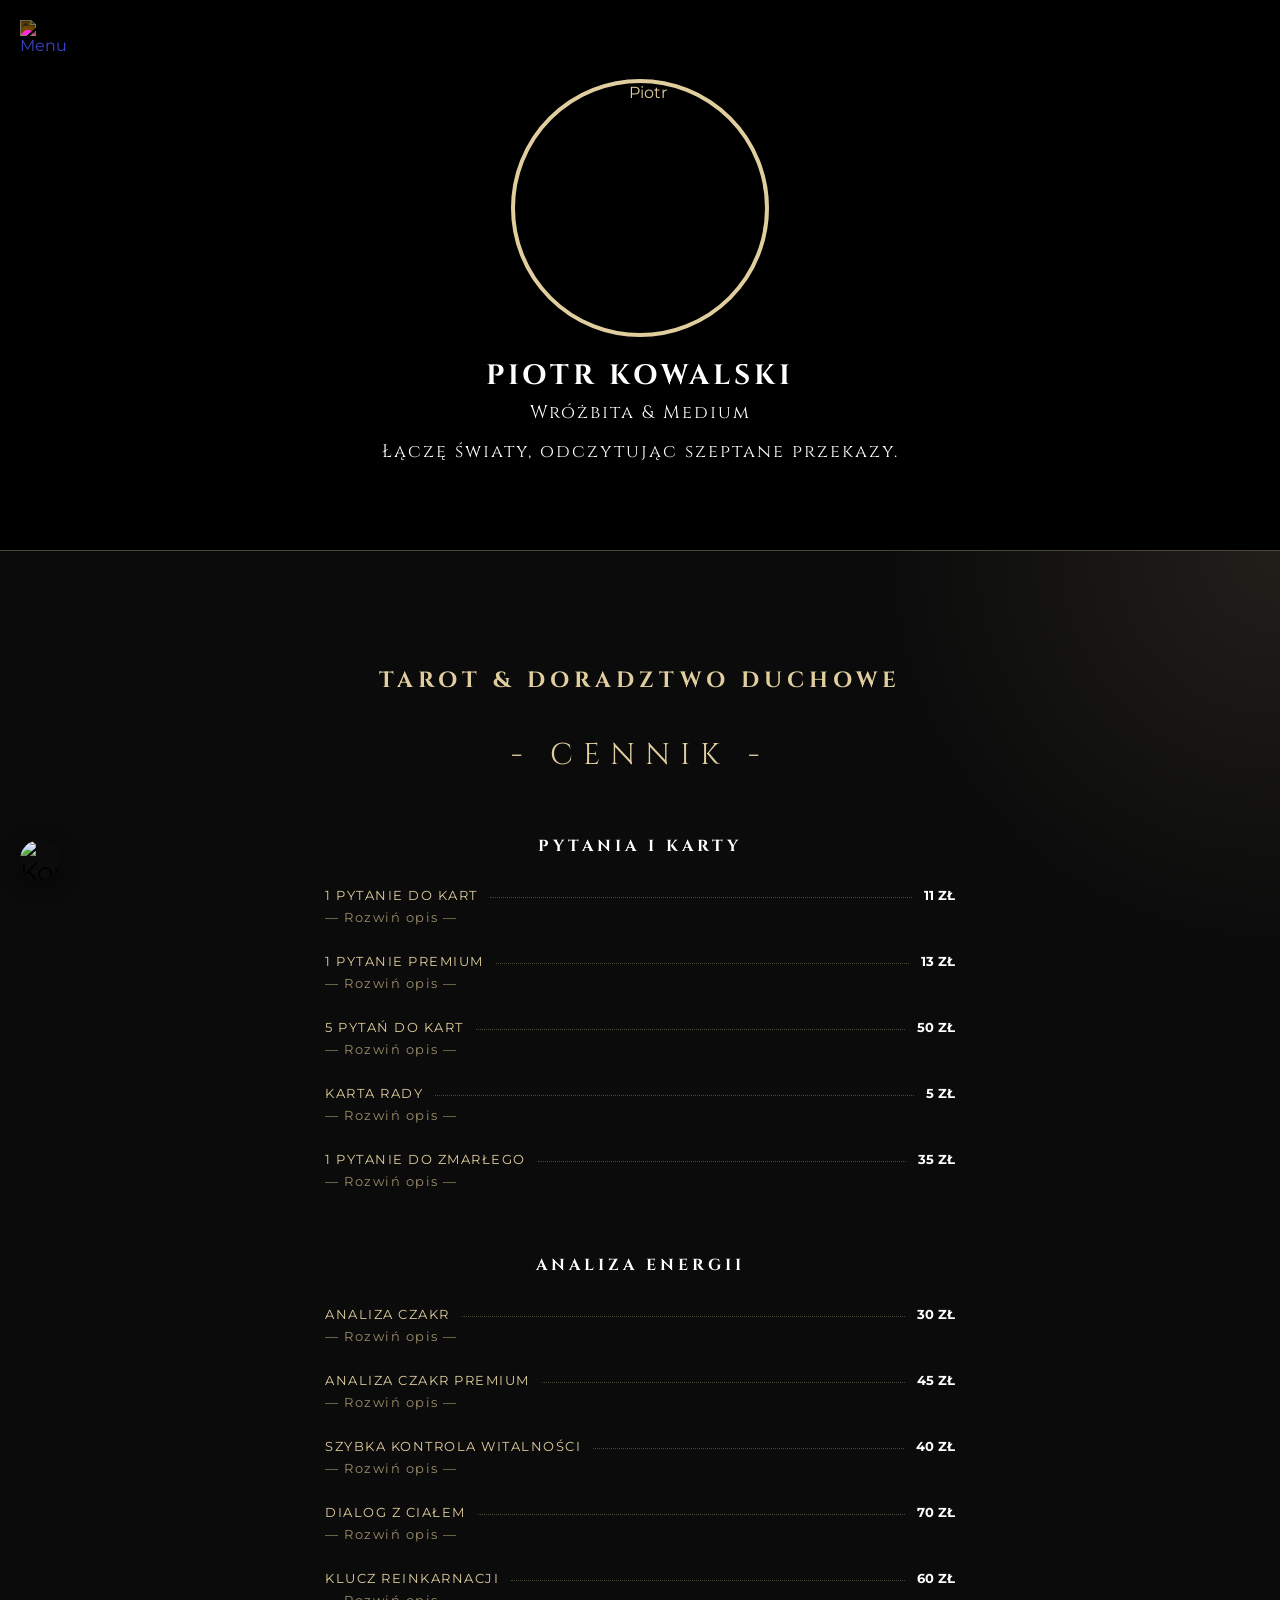
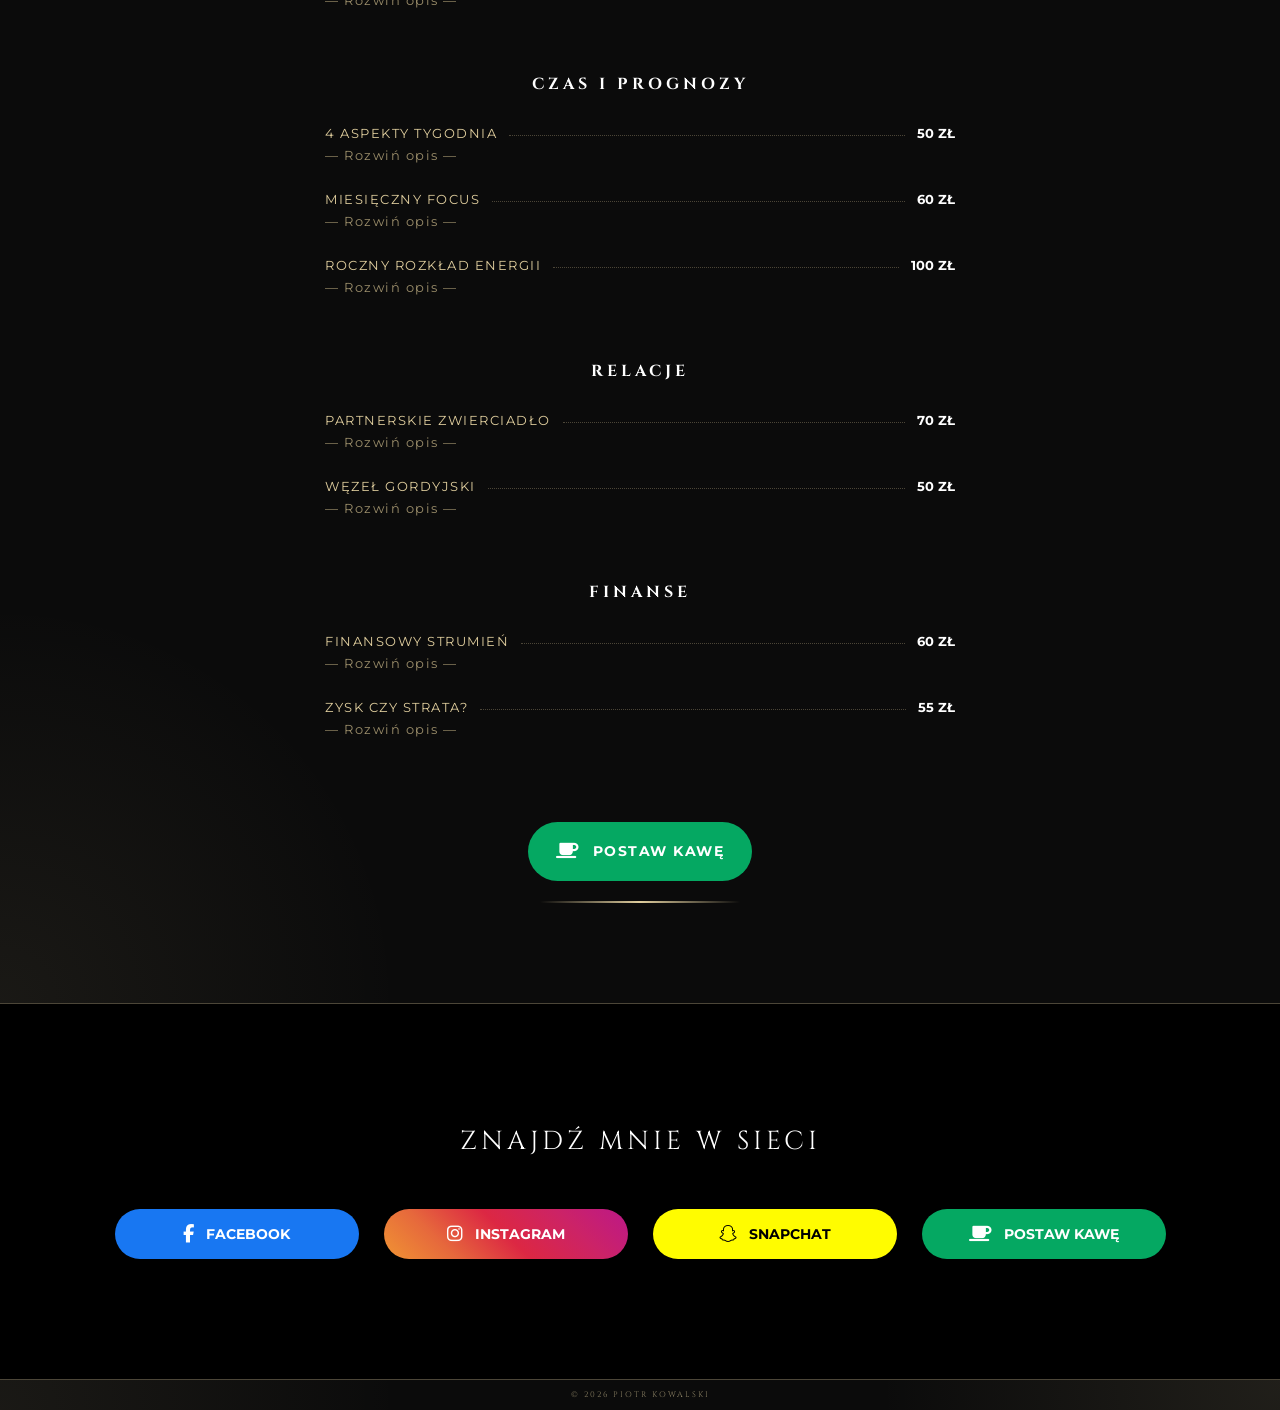
==== index.html @ 7e57498d "Update index.html" ====
<!DOCTYPE html>
<html lang="pl">
<head>
    <meta charset="UTF-8">
    <meta name="viewport" content="width=device-width, initial-scale=1.0">
    <meta name="format-detection" content="telephone=no">
    <meta name="description" content="Poznaj odpowiedzi na pytania o miłość, finanse i przyszłość. Profesjonalne sesje tarota i wsparcie duchowe u Piotra. Sprawdź cennik i umów się na sesję.">
    <title>Tarot i Doradztwo Duchowe - Petter-tarot | Profesjonalne Wróżby</title>
    <link rel="icon" type="image/jpeg" href="https://raw.githubusercontent.com/hruston/Piotrwrozy/refs/heads/main/Strona%20Piotr/favico2.jpg">

    <link href="https://fonts.googleapis.com/css2?family=Cinzel:wght@400;700&family=Montserrat:wght@300;400&display=swap" rel="stylesheet">
    <link rel="stylesheet" href="https://cdnjs.cloudflare.com/ajax/libs/font-awesome/6.4.2/css/all.min.css">
    <link rel="stylesheet" href="style.css">
    <script src="java.js" defer></script>
</head>
<body>
    <div class="page-content">
    <div class="menu-icon" onclick="toggleMenu()">
        <img src="https://images.icon-icons.com/3871/PNG/512/menu_icon_244496.png" alt="Menu">
    </div>

    <nav id="side-menu">
        <div class="close-btn" onclick="toggleMenu()">&times;</div>
        <ul class="nav-links">
            <li><a href="index.html" onclick="toggleMenu()">Start</a></li>
            <li><a href="omnie.html#omnie" onclick="toggleMenu()">O mnie</a></li>
            <li><a href="index.html#cennik" onclick="toggleMenu()">Cennik</a></li>
            <li><a href="rytualy.html#rytualy" onclick="toggleMenu()">Rytuały</a></li>
            <li><a href="ksiega.html#ksiega" onclick="toggleMenu()">Księga wpisów</a></li>
            <li><a href="index.html#kontakt" onclick="toggleMenu()">Kontakt</a></li>
            <li><a href="gra.html#gra" target="_blank">Rozrywka</a></li>
            <li><a href="https://bornself.pl/" target="_blank">Kalkulator Numerologiczny</a></li>
            <li><a href="https://ehoroskop.pl/ascendant" target="_blank">Kalkulator Ascendentu</a></li>
            <li><a href="testkalkulator.html" target="_blank">Test Kalkulatora</a></li>
            <li class="bk-wrapper">
                <a href="https://buycoffee.to/petter_tarot" target="_blank" class="nav-bk">
                    <i class="fas fa-coffee"></i> POSTAW KAWĘ
                </a>
            </li>
        </ul>
    </nav>

    <div class="menu-overlay" id="menu-overlay" onclick="toggleMenu()"></div>

    <div class="bg-fixed-layer"></div>

    <header class="presentation">
        <img src="https://raw.githubusercontent.com/hruston/WatchSmart/refs/heads/main/b5aef392-b7e7-4b25-82af-9132484e733b.jpg" alt="Piotr" class="profile-img">
        <div class="profile-name">Piotr Kowalski</div>
        <div class="profile-bio">Wróżbita & Medium</div>
        <div class="profile-bio">Łączę światy, odczytując szeptane przekazy.</div>
    </header>

    <div class="cennik-wrapper" id="cennik">
        <div class="stars-overlay"></div>
        <div class="cennik-container">
            <h1 class="reveal">TAROT & DORADZTWO DUCHOWE</h1>
            <div class="main-title reveal">- CENNIK -</div>

            <h2 class="reveal">PYTANIA I KARTY</h2>
            
                <div class="item reveal">
                    <div class="item-top">
                        <span class="item-name">1 PYTANIE DO KART</span>
                        <span class="dots"></span>
                        <span class="price">11 ZŁ</span>
                    </div>
                    <div class="opis-toggle" onclick="toggleOpis(this)">— Rozwiń opis —</div>
                    <div class="opis-content">Jedno konkretne pytanie do kart tarota. precyzyjnie i jasno, by odkryć sedno sytuacji i otrzymać wskazówkę, której naprawdę potrzebujesz.</div>
                </div>

                <div class="item reveal">
                    <div class="item-top">
                        <span class="item-name">1 PYTANIE PREMIUM</span>
                        <span class="dots"></span>
                        <span class="price">13 ZŁ</span>
                    </div>
                    <div class="opis-toggle" onclick="toggleOpis(this)">— Rozwiń opis —</div>
                    <div class="opis-content">Zadaj jedno konkretne pytanie do kart tarota i otrzymaj nieco więcej szczegółów niż w standardowej wersji. Ta opcja pozwala lepiej poczuć, czy wróżba naprawdę rezonuje z Tobą i Twoją sytuacją.</div>
                </div>
            
                <div class="item reveal">
                    <div class="item-top">
                        <span class="item-name">5 PYTAŃ DO KART</span>
                        <span class="dots"></span>
                        <span class="price">50 ZŁ</span>
                    </div>
                    <div class="opis-toggle" onclick="toggleOpis(this)">— Rozwiń opis —</div>
                    <div class="opis-content">Zadaj 5 pytań do kart i oszczędź 5 zł</div>
                </div>
            
                <div class="item reveal">
                    <div class="item-top">
                        <span class="item-name">KARTA RADY</span>
                        <span class="dots"></span>
                        <span class="price">5 ZŁ</span>
                    </div>
                    <div class="opis-toggle" onclick="toggleOpis(this)">— Rozwiń opis —</div>
                    <div class="opis-content">Jedna wskazówka od tarota, która pokazuje najlepszy kierunek działania.</div>
                </div>
                
                <div class="item reveal">
                    <div class="item-top">
                        <span class="item-name">1 PYTANIE DO ZMARŁEGO</span>
                        <span class="dots"></span>
                        <span class="price">35 ZŁ</span>
                    </div>
                    <div class="opis-toggle" onclick="toggleOpis(this)">— Rozwiń opis —</div>
                    <div class="opis-content">Ostatnia szansa, by porozmawiać z duszą bliskiej osoby i zadać jej pytania. Opcja dostępna tylko raz dla tej samej zmarłej osoby.</div>
                </div>

            <h2 class="reveal">ANALIZA ENERGII</h2>
               
                <div class="item reveal">
                    <div class="item-top">
                        <span class="item-name">ANALIZA CZAKR</span>
                        <span class="dots"></span>
                        <span class="price">30 ZŁ</span>
                    </div>
                    <div class="opis-toggle" onclick="toggleOpis(this)">— Rozwiń opis —</div>
                    <div class="opis-content">Odkryj stan swoich energetycznych centrów i dowiedz się, które czakry potrzebują wsparcia.</div>
                </div>
            
                <div class="item reveal">
                    <div class="item-top">
                        <span class="item-name">ANALIZA CZAKR PREMIUM</span>
                        <span class="dots"></span>
                        <span class="price">45 ZŁ</span>
                    </div>
                    <div class="opis-toggle" onclick="toggleOpis(this)">— Rozwiń opis —</div>
                    <div class="opis-content">Odkryj stan wszystkich swoich czakr i otrzymaj praktyczne wskazówki, jak odblokować energię i przywrócić równowagę w ciele i umyśle.</div>
                </div>
            
                <div class="item reveal">
                    <div class="item-top">
                        <span class="item-name">SZYBKA KONTROLA WITALNOŚCI</span>
                        <span class="dots"></span>
                        <span class="price">40 ZŁ</span>
                    </div>
                    <div class="opis-toggle" onclick="toggleOpis(this)">— Rozwiń opis —</div>
                    <div class="opis-content">Idealny rozkład na szybkie sprawdzenie gdy czujesz spadek formy, ale nie wiesz dlaczego.</div>
                </div>
            
                <div class="item reveal">
                    <div class="item-top">
                        <span class="item-name">DIALOG Z CIAŁEM</span>
                        <span class="dots"></span>
                        <span class="price">70 ZŁ</span>
                    </div>
                    <div class="opis-toggle" onclick="toggleOpis(this)">— Rozwiń opis —</div>
                    <div class="opis-content">Ten rozkład jest stworzony po to, abyś mógł/mogła zrozumieć, co Twoje ciało próbuje Ci przekazać i jak możesz je najlepiej wesprzeć w tym momencie.</div>
                </div>
            
                <div class="item reveal">
                    <div class="item-top">
                        <span class="item-name">KLUCZ REINKARNACJI</span>
                        <span class="dots"></span>
                        <span class="price">60 ZŁ</span>
                    </div>
                    <div class="opis-toggle" onclick="toggleOpis(this)">— Rozwiń opis —</div>
                    <div class="opis-content">Poznaj swoje wcześniejsze życie i odkryj, jak doświadczenia z przeszłości wpływają na Twoją obecną drogę.</div>
                </div>

            <h2 class="reveal">CZAS I PROGNOZY</h2>
            
                <div class="item reveal">
                    <div class="item-top">
                        <span class="item-name">4 ASPEKTY TYGODNIA</span>
                        <span class="dots"></span>
                        <span class="price">50 ZŁ</span>
                    </div>
                    <div class="opis-toggle" onclick="toggleOpis(this)">— Rozwiń opis —</div>
                    <div class="opis-content">Rozkład ten pozwala zobaczyć, jak będzie wyglądać nadchodzący tydzień w czterech kluczowych obszarach.</div>
                </div>
            
                <div class="item reveal">
                    <div class="item-top">
                        <span class="item-name">MIESIĘCZNY FOCUS</span>
                        <span class="dots"></span>
                        <span class="price">60 ZŁ</span>
                    </div>
                    <div class="opis-toggle" onclick="toggleOpis(this)">— Rozwiń opis —</div>
                    <div class="opis-content">To jest szybki kompas, który pokaże, na czym musisz się skupić, aby dobrze przeżyć nadchodzący miesiąc.</div>
                </div>
                
                <div class="item reveal">
                    <div class="item-top">
                        <span class="item-name">ROCZNY ROZKŁAD ENERGII</span>
                        <span class="dots"></span>
                        <span class="price">100 ZŁ</span>
                    </div>
                    <div class="opis-toggle" onclick="toggleOpis(this)">— Rozwiń opis —</div>
                    <div class="opis-content">Ten rozkład jest przeznaczony do szybkiego zrozumienia, na czym należy się skupić w czterech kluczowych obszarach życia przez cały rok.</div>
                </div>

            <h2 class="reveal">RELACJE</h2>
                
                <div class="item reveal">
                    <div class="item-top">
                        <span class="item-name">PARTNERSKIE ZWIERCIADŁO</span>
                        <span class="dots"></span>
                        <span class="price">70 ZŁ</span>
                    </div>
                    <div class="opis-toggle" onclick="toggleOpis(this)">— Rozwiń opis —</div>
                    <div class="opis-content">Odkryj, co naprawdę myślisz, czujesz i robisz w relacji i zobacz, jak wygląda perspektywa Twojego partnera.</div>
                </div>
            
                <div class="item reveal">
                    <div class="item-top">
                        <span class="item-name">WĘZEŁ GORDYJSKI</span>
                        <span class="dots"></span>
                        <span class="price">50 ZŁ</span>
                    </div>
                    <div class="opis-toggle" onclick="toggleOpis(this)">— Rozwiń opis —</div>
                    <div class="opis-content">Jeśli potrzebujesz szybkiej odpowiedzi na konkretny problem w związku (np. kłótnia), użyj tego rozkładu.</div>
                </div>

            <h2 class="reveal">FINANSE</h2>
                
                <div class="item reveal">
                    <div class="item-top">
                        <span class="item-name">FINANSOWY STRUMIEŃ</span>
                        <span class="dots"></span>
                        <span class="price">60 ZŁ</span>
                    </div>
                    <div class="opis-toggle" onclick="toggleOpis(this)">— Rozwiń opis —</div>
                    <div class="opis-content">Ten rozkład służy do oceny Twojej obecnej kondycji finansowej i znalezienia sposobów na jej poprawę. Pokazuje, gdzie pieniądze uciekają, a skąd mogą przyjść.</div>
                </div>
            
                <div class="item reveal">
                    <div class="item-top">
                        <span class="item-name">ZYSK CZY STRATA?</span>
                        <span class="dots"></span>
                        <span class="price">55 ZŁ</span>
                    </div>
                    <div class="opis-toggle" onclick="toggleOpis(this)">— Rozwiń opis —</div>
                    <div class="opis-content">Idealny, gdy zastanawiasz się nad konkretnym ruchem: "Czy wziąć ten kredyt?", "Czy zmienić pracę dla pieniędzy?", "Czy zainwestować w ten kurs?".</div>
                </div>
            
            <div class="footer-info reveal">
                <a href="https://buycoffee.to/petter_tarot" target="_blank" class="social-btn bk">
                    <i class="fas fa-coffee"></i> POSTAW KAWĘ
                </a>
            </div>
            <div class="gold-accent"></div>
        </div>
    </div>

    <div class="social-reveal-section" id="kontakt">
        <div class="social-title reveal">ZNAJDŹ MNIE W SIECI</div>
        <div class="social-buttons reveal">
            <a href="https://www.facebook.com/share/g/1CNKUNN35h/?mibextid=wwXIfr" target="_blank" class="social-btn fb">
                <i class="fa-brands fa-facebook-f"></i> FACEBOOK
            </a>
            <a href="https://www.instagram.com/petter_tarot" target="_blank" class="social-btn ig">
                <i class="fa-brands fa-instagram"></i> INSTAGRAM
            </a>
            <a href="http://snapchat.com/add/Petter_me" target="_blank" class="social-btn sh">
                <i class="fa-brands fa-snapchat"></i> SNAPCHAT
            </a>
            <a href="https://buycoffee.to/petter_tarot" target="_blank" class="social-btn bk">
                <i class="fas fa-coffee"></i> POSTAW KAWĘ
            </a>
        </div>
    </div>


<div class="contact-bubble-fab" onclick="toggleFloatingContactForm()">
    <img src="https://raw.githubusercontent.com/hruston/Piotrwrozy/refs/heads/main/rytual%20png/message.png" alt="Kontakt" class="fab-icon-png">
</div>

<div id="contact-popup-fab" class="contact-popup-fab">
    <div class="popup-header-fab">
        <span>Napisz do mnie</span>
        <button onclick="toggleFloatingContactForm()">&times;</button>
    </div>
    <form action="https://formsubmit.co/slodki8925@o2.pl" method="POST" class="popup-form-fab">
        <input type="hidden" name="_next" value="https://hruston.github.io/Piotrwrozy/dziekuje.html">
        <input type="hidden" name="_captcha" value="false">
        
        <input type="text" name="name" placeholder="Twoje Imię" required>
        <input type="email" name="email" placeholder="Twój E-mail" required>
        <textarea name="message" placeholder="W czym mogę pomóc?" required></textarea>
        
        <button type="submit">Wyślij wiadomość</button>
    </form>
</div>
    
    <footer class="footer-strip">
        <div class="stars-overlay"></div>
        <div class="footer-text">© 2026 PIOTR KOWALSKI</div>
    </footer>

</body>
</html>
---- style.css ----
html {
    scroll-behavior: smooth;
}
/* FIX DLA IOS: Tło w osobnym kontenerze */
.bg-fixed-layer {
    position: fixed;
    top: 0;
    left: 0;
    width: 100%;
    height: 100%;
    background-image: linear-gradient(rgba(0,0,0,0.4), rgba(0,0,0,0.4)),
                      url('https://raw.githubusercontent.com/hruston/Piotrwrozy/refs/heads/main/Strona%20Piotr/—Pngtree—landscape%20with%20milky%20way%20galaxy_15462129.png');
    background-size: cover;
    background-position: center;
    z-index: -1;
    transform: translateZ(0);
    -webkit-transform: translateZ(0);
}

/* Ikonka menu */
.menu-icon {
    position: fixed;
    top: 20px;
    left: 20px;
    z-index: 1000;
    cursor: pointer;
    width: 40px;
    height: 40px;
    transition: transform 0.3s ease;
}

.menu-icon img {
    width: 100%;
    filter: invert(85%) sepia(20%) saturate(500%) hue-rotate(10deg);
}

.menu-icon:hover {
    transform: scale(1.1) rotate(5deg);
    filter: drop-shadow(0 0 8px rgba(224, 206, 158, 0.8));
}

/* Wysuwany panel boczny */
#side-menu {
    position: fixed;
    top: 0;
    left: -300px;
    width: 250px;
    height: 100%;
    background: rgba(11, 11, 11, 0.98);
    backdrop-filter: blur(15px);
    z-index: 1001;
    transition: 0.4s cubic-bezier(0.4, 0, 0.2, 1);
    padding-top: 80px;
    border-right: 1px solid rgba(224, 206, 158, 0.2);
}

#side-menu.active {
    left: 0;
}

.close-btn {
    position: absolute;
    top: 20px;
    right: 25px;
    font-size: 35px;
    color: #e0ce9e;
    cursor: pointer;
}

.nav-links {
    list-style: none;
    padding: 0;
    margin: 0;
}

.nav-links li {
    padding: 10px 40px;
}

.nav-links a {
    text-decoration: none;
    color: #e0ce9e;
    font-family: 'Cinzel', serif;
    font-size: 18px;
    letter-spacing: 2px;
    transition: 0.3s;
}

.nav-links a:hover {
    color: #fff;
    text-shadow: 0 0 10px #e0ce9e;
}

/* Przyciemnienie tła */
.menu-overlay {
    position: fixed;
    top: 0;
    left: 0;
    width: 100%;
    height: 100%;
    background: rgba(0,0,0,0.7);
    z-index: 1000;
    display: none;
}

.menu-overlay.active {
    display: block;
}

.nav-bk {
    display: flex;
    align-items: center;
    justify-content: center;
    gap: 8px;
    background-color: #05A862;
    color: #e0ce9e !important;
    padding: 10px 10px;
    border-radius: 50px;
    font-family: 'Montserrat', sans-serif;
    font-weight: 700;
    font-size: 14px !important;
    text-decoration: none;
    letter-spacing: 1px;
    transition: all 0.3s ease;
    width: 80%;
    margin: 20px auto;
    box-shadow: 0 4px 15px rgba(0, 255, 164, 0.3);
}

.nav-bk:hover {
    color: #fff !important;
    transform: translateY(-3px);
    box-shadow: 0 6px 20px rgba(0, 255, 164, 0.5);
    filter: brightness(1.1);
}

#side-menu .nav-links li.bk-wrapper {
    padding: 0;
    display: flex;
    justify-content: center;
}

html {
    scroll-behavior: smooth;
}

body {
    margin: 0;
    padding: 0;
    background-color: #000;
    color: #e0ce9e;
    font-family: 'Montserrat', sans-serif;
    overflow-x: hidden;
    -webkit-font-smoothing: antialiased;
    display: flex;
    flex-direction: column;
    min-height: 100vh;
}

/* PRESENTATION */
.presentation {
    height: 550px;
    display: flex;
    flex-direction: column;
    justify-content: center;
    align-items: center;
    text-align: center;
    position: sticky;
    top: 0;
    z-index: 1;
    background: transparent;
    transition: opacity 0.2s ease-out;
    will-change: opacity;
}

.profile-img {
    width: 250px;
    height: 250px;
    border-radius: 50%;
    object-fit: cover;
    border: 4px solid #e0ce9e;
    margin-bottom: 20px;
    box-shadow: 0 10px 30px rgba(0,0,0,0.5);
    object-position: center 35%;
}

.profile-name {
    color: white;
    font-family: 'Cinzel', serif;
    font-weight: 700;
    text-transform: uppercase;
    text-shadow: 2px 2px 10px rgba(0, 0, 0, 0.8);
    letter-spacing: 4px;
    font-size: clamp(22px, 5vw, 28px);
}

.profile-bio {
    color: white;
    font-family: 'Cinzel', serif;
    letter-spacing: 2px;
    font-size: clamp(18px, 4vw, 14px);
    text-shadow: 2px 2px 10px rgba(0, 0, 0, 0.8);
    max-width: 600px;
    padding: 5px 20px;
    line-height: 1.6;
}

/* CENNIK */
.cennik-wrapper {
    position: relative;
    z-index: 10;
    background-color: #0b0b0b;
    box-shadow: 0 -30px 60px rgba(0,0,0,0.9),
                0 30px 60px rgba(0,0,0,0.9);
    border-top: 1px solid rgba(224, 206, 158, 0.3);
    border-bottom: 1px solid rgba(224, 206, 158, 0.3);
    padding: 100px 0;
}

.reveal {
    opacity: 0;
    transform: translateY(30px);
    transition: 1s ease-out;
}

.reveal.active {
    opacity: 1;
    transform: translateY(0);
}

h1 {
    font-family: 'Cinzel', serif;
    letter-spacing: 5px;
    font-size: 22px;
    margin-bottom: 40px;
}



.main-title {
    font-family: 'Cinzel', serif;
    font-size: clamp(20px, 8vw, 30px);
    letter-spacing: 10px;
    margin: 20px 0;
}

/* WYŚWIETLANIE NAPISU MAIN.TITLE NA SMARTPHONE */

@media (max-width: 480px) {
    .main-title {
        font-size: 20px !important;
        letter-spacing: 2px !important;
        white-space: nowrap;
        text-align: center;
        width: 100%;
        display: block;
        overflow: hidden;
    }
}

@media (max-width: 390px) {
    .main-title {
        font-size:20px !important;
        letter-spacing: 1px !important;
    }
}

h2 {
    font-family: 'Cinzel', serif;
    font-size: 16px;
    letter-spacing: 4px;
    margin: 60px 0 25px;
    opacity: 0.9;
    color: #fff;
}

.item {
    margin-bottom: 18px;
    padding: 5px 10px;
    border-radius: 5px;
    transition: all 0.3s ease;
}

/* PODŚWIETLANIE I PODNIESIENIE POZYCJI CENNIKA PO NAJECHANIU */
.item:hover {
    transform: translateY(-2px);
}

.item:hover .item-name,
.item:hover .price,
.item:hover .opis {
    text-shadow: 0 0 8px rgba(224, 206, 158, 0.4);
}

.item:hover span:not(.dots) {
    color: #e0ce9e;
    text-shadow: 0 0 10px rgba(224, 206, 158, 0.9);
}

.item-top {
    display: flex;
    align-items: flex-end;
    width: 100%;
}

.item-name {
    font-size: 13px;
    letter-spacing: 1.5px;
}

.dots {
    flex: 1;
    border-bottom: 1px dotted rgba(224, 206, 158, 0.3);
    margin: 0 12px 5px;
}

.price {
    font-weight: bold;
    font-size: 13px;
    color: #fff;
    white-space: nowrap;
}

.opis-toggle {
    margin-top: 6px;
    font-size: 13px;
    letter-spacing: 1.5px;
    opacity: 0.75;
    cursor: pointer;
    text-align: left;
    color: #cbb98a;
}

.opis-content {
    max-height: 0;
    overflow: hidden;
    opacity: 0;
    transition: max-height 0.45s ease, opacity 0.3s ease, margin-top 0.3s ease;
    font-size: 13px;
    color: #cbb98a;
    line-height: 1.45;
    text-align: left;
    letter-spacing: 0.2px;
    margin-top: 0;
}

.item.open .opis-content {
    max-height: 220px;
    opacity: 1;
    margin-top: 6px;
}

.item.open .opis-toggle {
    color: #e0ce9e;
}

.stars-overlay {
    position: absolute;
    top: 0;
    left: 0;
    width: 100%;
    height: 100%;
    pointer-events: none;
    z-index: 0;
    background-image:
        url('https://www.transparenttextures.com/patterns/stardust.png'),
        radial-gradient(circle at top right, rgba(224, 206, 158, 0.1), transparent 400px),
        radial-gradient(circle at bottom left, rgba(224, 206, 158, 0.07), transparent 400px);
}

.cennik-container {
    max-width: 650px;
    margin: 0 auto;
    width: 90%;
    text-align: center;
}

.gold-accent {
    width: 200px;
    height: 2px;
    background: linear-gradient(90deg, transparent, #e0ce9e, transparent);
    margin: 20px auto 0;
}

/* SOCIAL */
.social-reveal-section {
    position: relative;
    z-index: 2;
    padding: 120px 20px;
    display: flex;
    flex-direction: column;
    justify-content: center;
    align-items: center;
    background: transparent;
}

.social-title {
    font-family: 'Cinzel', serif;
    font-size: 26px;
    color: white;
    width: 100%;
    text-align: center;
    display: block;
    margin-bottom: 50px;
    letter-spacing: 4px;
    text-shadow: 2px 2px 10px rgba(0, 0, 0, 0.8);
}

.social-buttons {
    display: flex;
    gap: 25px;
    flex-wrap: wrap;
    justify-content: center;
}

.social-btn {
    padding: 16px 32px;
    text-decoration: none;
    font-family: 'Montserrat', sans-serif;
    font-weight: 700;
    font-size: 14px;
    border-radius: 50px;
    transition: all 0.3s ease;
    color: white;
    min-width: 180px;
    display: flex;
    align-items: center;
    justify-content: center;
    gap: 12px;
}

.social-btn i {
    font-size: 18px;
}

.social-btn:hover {
    transform: translateY(-5px);
    box-shadow: 0 10px 20px rgba(0,0,0,0.4);
    filter: brightness(1.1);
}

.fb {
    background-color: #1877F2;
}

.ig {
    background: linear-gradient(45deg, #f09433, #e6683c, #dc2743, #cc2366, #bc1888);
}

.sh {
    background-color: #FFFC00;
    color: #000 !important;
}

.bk {
    background-color: #05A862;
}

.footer-info {
    margin-top: 80px;
    font-size: 18px;
    letter-spacing: 1.5px;
    line-height: 2.2;
}

.footer-strip {
    position: relative;
    z-index: 100;
    margin-top: auto;
    flex-shrink: 0;
    background-color: #0b0b0b;
    border-top: 1px solid rgba(224, 206, 158, 0.3);
    min-height: 30px;
    display: flex;
    justify-content: center;
    align-items: center;
    box-shadow: 0 500px 0 500px #0b0b0b;
    overflow: visible;
    position: sticky;
}

.footer-text {
    font-family: 'Cinzel', serif;
    font-size: 8px;
    letter-spacing: 2px;
    color: rgba(224, 206, 158, 0.6);
    z-index: 2;
}

@media (max-width: 480px) {
    #side-menu {
        width: 65%;
    }
}

/* podstrona O mnie */
.about-box {
            max-width: 760px;
            margin: 34px auto 0;
            color: #CBB98A;
            font-size: 15px;
            line-height: 2;
            letter-spacing: 0.7px;
            text-align: center;
            text-shadow: 0 2px 10px rgba(0, 0, 0, 0.45);
        }

        .about-box p {
            margin-bottom: 22px;
        }

        .contact-box {
            display: flex;
            flex-direction: column;
            gap: 18px;
            align-items: center;
            margin-top: 34px;
        }
        
/* Podstrona rytuały */

.rytual-title {
    color: #c85a5a;
    transition: color 0.3s ease, text-shadow 0.3s ease, transform 0.3s ease;
    font-family: 'Cinzel', serif;
    font-size: 28px;
    letter-spacing: 4px;
    text-transform: uppercase;
    margin: 0;

}

.rytual-title:hover {
    color: #ff6b6b;
    text-shadow: 0 0 10px rgba(255, 107, 107, 0.7);
    transform: scale(1.03);
}

.rytual-box {
    text-align: center;
    margin-bottom: 10px;
}

.rytual-toggle {
    font-size: 12px;
    letter-spacing: 2px;
    opacity: 0.7;
    margin-top: 8px;
    cursor: pointer;
}

.rytual-content {
    max-height: 0;
    overflow: hidden;
    transition: max-height 0.6s ease;
    text-align: center;
    margin-top: 15px;
    line-height: 1.6;
}

.rytual-box.active .rytual-content {
    max-height: 2000px;
}

.rytual-header {
    text-align: center;
    margin-bottom: 15px;
}

.rytual-icon {
    width: 60px;
    height: auto;
    margin-bottom: 20px;
    margin-top: 30px;
    opacity: 0.9;
    transition: transform 0.3s ease;
}

/* PODŚWIETLANIE I PODNIESIENIE POZYCJI CENNIKA PO NAJECHANIU */
.rytual-icon:hover {
    transform: scale(1.1);
}

.cennik-wrapper .social-btn.bk {
    display: flex; 
    width: fit-content;
    min-width: unset;
    padding: 14px 28px;
    margin: 20px auto;
    justify-content: center;
}

/* KSIĘGA WPISÓW */

.ksiega-icon{
    width: 170px;
    height: auto;
    margin-bottom: -20px;
    margin-top: -20px;
    opacity: 0.9;
    transition: transform 0.3s ease;
    
}

/* PODŚWIETLANIE I PODNIESIENIE PO NAJECHANIU */
.ksiega-icon:hover {
    transform: scale(1.1);
}

/* ── FORMULARZ ── */
        #ksiega-form {
            display: flex;
            flex-direction: column;
            gap: 14px;
            margin: 40px auto 0;
            max-width: 560px;
        }

        #ksiega-form input,
        #ksiega-form textarea {
            background: rgba(255,255,255,0.04);
            border: 1px solid rgba(224, 206, 158, 0.25);
            border-radius: 6px;
            color: #e0ce9e;
            font-family: 'Montserrat', sans-serif;
            font-size: 14px;
            letter-spacing: 1px;
            padding: 12px 16px;
            outline: none;
            transition: border-color 0.3s, box-shadow 0.3s;
            resize: none;
            width: 100%;
            box-sizing: border-box;
        }

        #ksiega-form input::placeholder,
        #ksiega-form textarea::placeholder {
            color: rgba(224, 206, 158, 0.35);
            letter-spacing: 1px;
        }

        #ksiega-form input:focus,
        #ksiega-form textarea:focus {
            border-color: rgba(224, 206, 158, 0.6);
            box-shadow: 0 0 16px rgba(224, 206, 158, 0.08);
        }

        #submitBtn {
            align-self: center;
            background: transparent;
            border: 1px solid rgba(224, 206, 158, 0.5);
            border-radius: 50px;
            color: #e0ce9e;
            cursor: pointer;
            font-family: 'Cinzel', serif;
            font-size: 12px;
            letter-spacing: 3px;
            padding: 14px 36px;
            text-transform: uppercase;
            transition: all 0.35s ease;
            position: relative;
            overflow: hidden;
        }

        #submitBtn::before {
            content: '';
            position: absolute;
            inset: 0;
            background: rgba(224, 206, 158, 0.08);
            opacity: 0;
            transition: opacity 0.3s;
        }

        #submitBtn:hover {
            border-color: #e0ce9e;
            color: #fff;
            box-shadow: 0 0 20px rgba(224, 206, 158, 0.2);
            transform: translateY(-2px);
        }

        #submitBtn:hover::before { opacity: 1; }

        #submitBtn:disabled {
            opacity: 0.4;
            cursor: not-allowed;
            transform: none;
        }

        /* ── KOMUNIKAT PO WYSŁANIU ── */
        #send-msg {
            text-align: center;
            font-family: 'Cinzel', serif;
            font-size: 12px;
            letter-spacing: 2px;
            color: rgba(224, 206, 158, 0.7);
            min-height: 20px;
            margin-top: 4px;
            transition: opacity 0.4s;
        }

        /* ── SEPARATOR ── */
        .ksiega-divider {
            display: flex;
            align-items: center;
            gap: 16px;
            margin: 50px auto 40px;
            max-width: 560px;
        }

        .ksiega-divider::before,
        .ksiega-divider::after {
            content: '';
            flex: 1;
            height: 1px;
            background: linear-gradient(90deg, transparent, rgba(224,206,158,0.4), transparent);
        }

        .ksiega-divider-icon {
            color: rgba(224, 206, 158, 0.5);
            font-size: 14px;
            letter-spacing: 6px;
        }

        /* ── LICZNIK ── */
        #opinii-count {
            font-family: 'Cinzel', serif;
            font-size: 11px;
            letter-spacing: 4px;
            color: rgba(224, 206, 158, 0.45);
            text-align: center;
            margin-bottom: 30px;
            text-transform: uppercase;
        }

        /* ── SIATKA KART ── */
        #entries-container {
            display: grid;
            grid-template-columns: repeat(auto-fill, minmax(280px, 1fr));
            gap: 20px;
            margin-top: 10px;
        }

        #entries-container.loading {
            display: flex;
            justify-content: center;
            align-items: center;
            min-height: 120px;
        }

        /* ── KARTA OPINII ── */
        .entry-card {
            position: relative;
            background: rgba(255,255,255,0.03);
            border: 1px solid rgba(224, 206, 158, 0.15);
            border-radius: 8px;
            padding: 22px 20px 18px;
            text-align: left;
            overflow: hidden;
            opacity: 0;
            transform: translateY(22px);
            animation: cardIn 0.6s ease forwards;
        }

        @keyframes cardIn {
            to { opacity: 1; transform: translateY(0); }
        }

        /* Subtelny złoty połysk w rogu */
        .entry-card::before {
            content: '';
            position: absolute;
            top: -40px;
            right: -40px;
            width: 100px;
            height: 100px;
            background: radial-gradient(circle, rgba(224,206,158,0.07) 0%, transparent 70%);
            pointer-events: none;
        }

        /* Gwiazdka dekoracyjna */
        .entry-card::after {
            content: '✦';
            position: absolute;
            top: 10px;
            right: 14px;
            font-size: 9px;
            color: rgba(224, 206, 158, 0.25);
        }

        .entry-card:hover {
            border-color: rgba(224, 206, 158, 0.3);
            background: rgba(255,255,255,0.05);
            transform: translateY(-3px);
            transition: all 0.3s ease;
            box-shadow: 0 8px 30px rgba(0,0,0,0.4);
        }

        .entry-quote {
            font-size: 36px;
            line-height: 1;
            color: rgba(224, 206, 158, 0.18);
            font-family: 'Cinzel', serif;
            margin-bottom: 4px;
            margin-top: -6px;
            display: block;
        }

        .entry-text {
            font-family: 'Montserrat', sans-serif;
            font-size: 13px;
            line-height: 1.75;
            color: rgba(224, 206, 158, 0.8);
            letter-spacing: 0.4px;
            margin: 0 0 16px;
            word-break: break-word;
        }

        .entry-footer {
            display: flex;
            justify-content: space-between;
            align-items: center;
            border-top: 1px solid rgba(224, 206, 158, 0.1);
            padding-top: 12px;
            gap: 8px;
            flex-wrap: wrap;
        }

        .entry-autor {
            font-family: 'Cinzel', serif;
            font-size: 11px;
            letter-spacing: 2px;
            color: #e0ce9e;
            text-transform: uppercase;
        }

        .entry-date {
            font-family: 'Montserrat', sans-serif;
            font-size: 10px;
            letter-spacing: 1px;
            color: rgba(224, 206, 158, 0.35);
        }

        /* ── PUSTE STANY ── */
        .empty-state {
            grid-column: 1 / -1;
            text-align: center;
            padding: 40px 20px;
        }

        .empty-state p {
            font-family: 'Cinzel', serif;
            font-size: 13px;
            letter-spacing: 2px;
            color: rgba(224, 206, 158, 0.4);
        }

        /* ── LOADING SPINNER ── */
        .loader {
            width: 32px;
            height: 32px;
            border: 2px solid rgba(224,206,158,0.15);
            border-top-color: rgba(224,206,158,0.6);
            border-radius: 50%;
            animation: spin 0.9s linear infinite;
        }

        @keyframes spin { to { transform: rotate(360deg); } }

        /* ── GWIAZDKI TYTUŁOWE ── */
        .ksiega-title-wrap {
            text-align: center;
            margin-bottom: 10px;
        }

        .ksiega-stars {
            display: block;
            font-size: 11px;
            letter-spacing: 10px;
            color: rgba(224,206,158,0.4);
            margin-bottom: 10px;
        }
        
        /* GRA */
.game-section {
    text-align: center;
    padding: 20px 0 10px;
}


.game-wrapper {
    width: 100%;
    max-width: 360px;
    margin: 30px auto 0;
    border: 1px solid rgba(224, 206, 158, 0.25);
    border-radius: 18px;
    overflow: hidden;
    background: rgba(255,255,255,0.03);
    box-shadow: 0 12px 40px rgba(0,0,0,0.45);
    backdrop-filter: blur(6px);
}

.game-wrapper iframe {
    display: block;
    width: 100%;
    height: 640px;
    border: 0;
    background: #000;
}

@media (max-width: 768px) {
    .game-wrapper {
        border-radius: 12px;
    }

    .game-wrapper iframe {
        height: 480px;
    }

    .game-section h1 {
        letter-spacing: 2px;
        font-size: 24px;
    }
}

@media (max-width: 480px) {
    .game-wrapper iframe {
        height: 380px;
    }

    .game-section {
        padding-top: 10px;
    }

    .game-section h1 {
        font-size: 20px;
        letter-spacing: 1px;
    }
}

/* --- PŁYWAJĄCA CHMURKA KONTAKTU (FAB) --- */

/* Ikonka chmurki w prawym dolnym rogu */
.contact-bubble-fab {
    position: fixed;
    bottom: 20px;
    left: 20px; /* Przeniesiona na lewą stronę */
    width: 40px;
    height: 40px;
    background: transparent !important;
    border-radius: 50%;
    display: flex;
    align-items: center;
    justify-content: center;
    font-size: 26px;
    color: #000; /* Czarna ikonka dla kontrastu na złocie */
    cursor: pointer;
    z-index: 10000; /* Nad wszystkimi elementami */
    box-shadow: 0 5px 20px rgba(0,0,0,0.5);
    transition: transform 0.3s ease, background 0.3s ease;
    overflow: hidden;
}

.fab-icon-png {
    width: 100%;  /* Obrazek wypełnia cały przycisk */
    height: 100%;
    object-fit: cover; /* Grafika pokrywa cały obszar bez deformacji */
    display: block;
    
    /* MAGIA: Zastosowanie filtra SVG zdefiniowanego w HTML, 
       który sprawia, że czarna koperta staje się przezroczysta */
    filter: url(#black-to-alpha); 
    
    transition: transform 0.3s ease;
}

.contact-bubble-fab:hover {
    transform: scale(1.1) rotate(5deg); /* Delikatny obrót */
    filter: drop-shadow(0 0 8px rgba(224, 206, 158, 0.8)); /* Zmiana koloru po najechaniu */
}

/* Okno formularza kontaktowego */
.contact-popup-fab {
    position: fixed;
    bottom: 100px;
    left: 25px; /* Nad chmurką, po prawej stronie */
    width: 320px;
    background: #0b0b0b; /* Bardzo ciemne tło (pasujące do cennika) */
    border: 1px solid rgba(224, 206, 158, 0.4);
    border-radius: 18px;
    display: none; /* Początkowo ukryte */
    flex-direction: column;
    z-index: 9999;
    box-shadow: 0 12px 40px rgba(0,0,0,0.7);
    overflow: hidden;
    animation: slideInFab 0.3s ease-out;
}

/* Stan aktywny (dodawany przez JavaScript) */
.contact-popup-fab.active {
    display: flex;
}

/* Nagłówek okienka kontaktowego */
.popup-header-fab {
    background: #D8C279; /* Twoje złoto */
    color: #000;
    padding: 12px 18px;
    display: flex;
    justify-content: space-between;
    align-items: center;
    font-family: 'Cinzel', serif;
    font-weight: 700;
    font-size: 16px;
    letter-spacing: 1px;
}

.popup-header-fab button {
    background: none;
    border: none;
    font-size: 24px;
    color: #000;
    cursor: pointer;
    transition: color 0.3s ease;
}

.popup-header-fab button:hover {
    color: #fff;
}

/* Sam formularz wewnątrz okienka */
.popup-form-fab {
    padding: 20px;
    display: flex;
    flex-direction: column;
    gap: 12px;
}

.popup-form-fab input, 
.popup-form-fab textarea {
    background: rgba(255,255,255,0.03); /* Bardzo subtelne tło */
    border: 1px solid rgba(224, 206, 158, 0.2);
    padding: 12px 15px;
    color: #fff;
    border-radius: 8px;
    font-family: 'Montserrat', sans-serif;
    font-size: 16px;
    transition: border-color 0.3s ease, box-shadow 0.3s ease;
}

.popup-form-fab input:focus, 
.popup-form-fab textarea:focus {
    outline: none;
    border-color: #D8C279; /* Pełne złoto po kliknięciu */
    box-shadow: 0 0 10px rgba(224, 206, 158, 0.2);
}

.popup-form-fab textarea {
    resize: none;
    height: 100px;
}

/* Przycisk wyślij */
.popup-form-fab button {
    background: #D8C279; /* Twoje złoto */
    border: none;
    padding: 12px;
    cursor: pointer;
    font-weight: bold;
    font-family: 'Montserrat', sans-serif;
    font-size: 13px;
    border-radius: 8px;
    color: #000;
    transition: background 0.3s ease, transform 0.2s ease;
}

.popup-form-fab button:hover {
    background: #D8C279; /* Biały po najechaniu */
}

.popup-form-fab button:active {
    transform: scale(0.98); /* Efekt wciśnięcia */
}

/* Animacja wjazdu okienka */
@keyframes slideInFab {
    from { opacity: 0; transform: translateY(30px) scale(0.9); }
    to { opacity: 1; transform: translateY(0) scale(1); }
}

/* Responsywność dla małych ekranów */
@media (max-width: 480px) {
    .contact-popup-fab {
        width: 90%;
        right: 5%;
        left: 5%;
        bottom: 95px;
    }
}
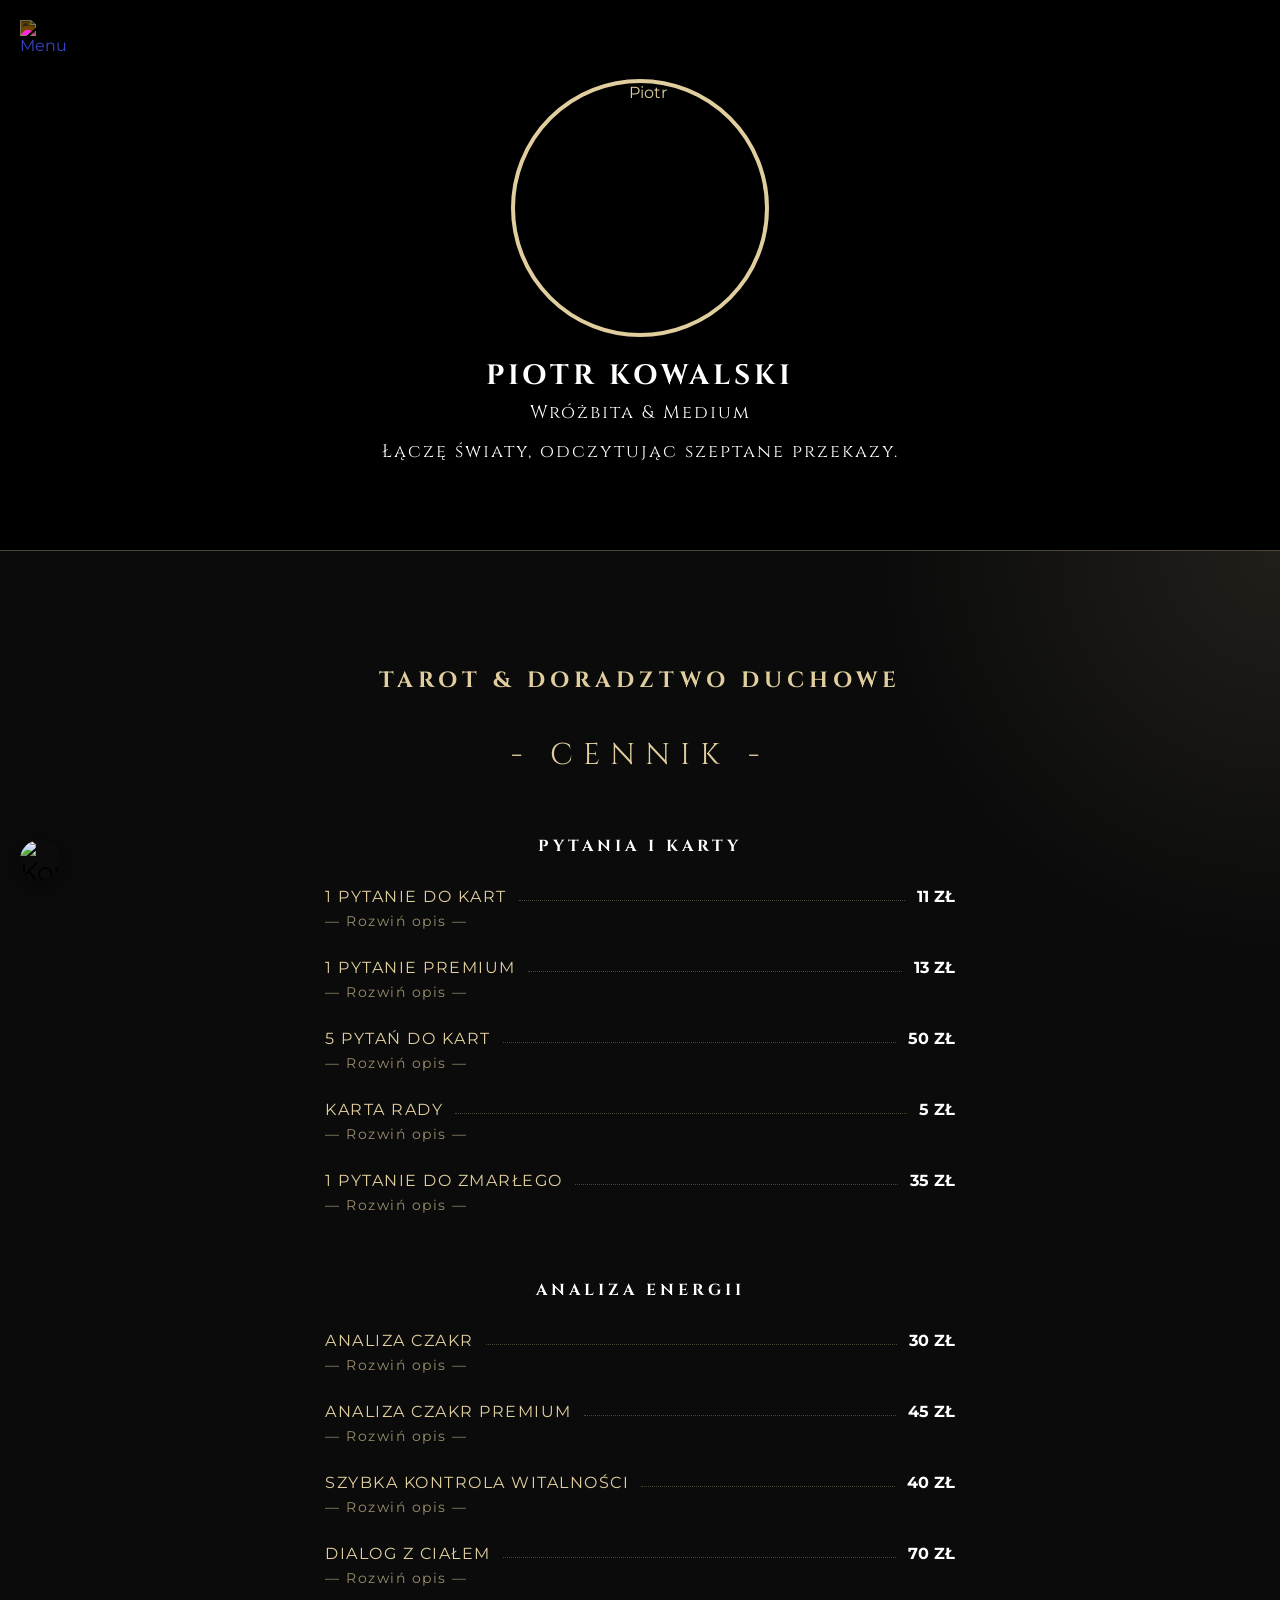
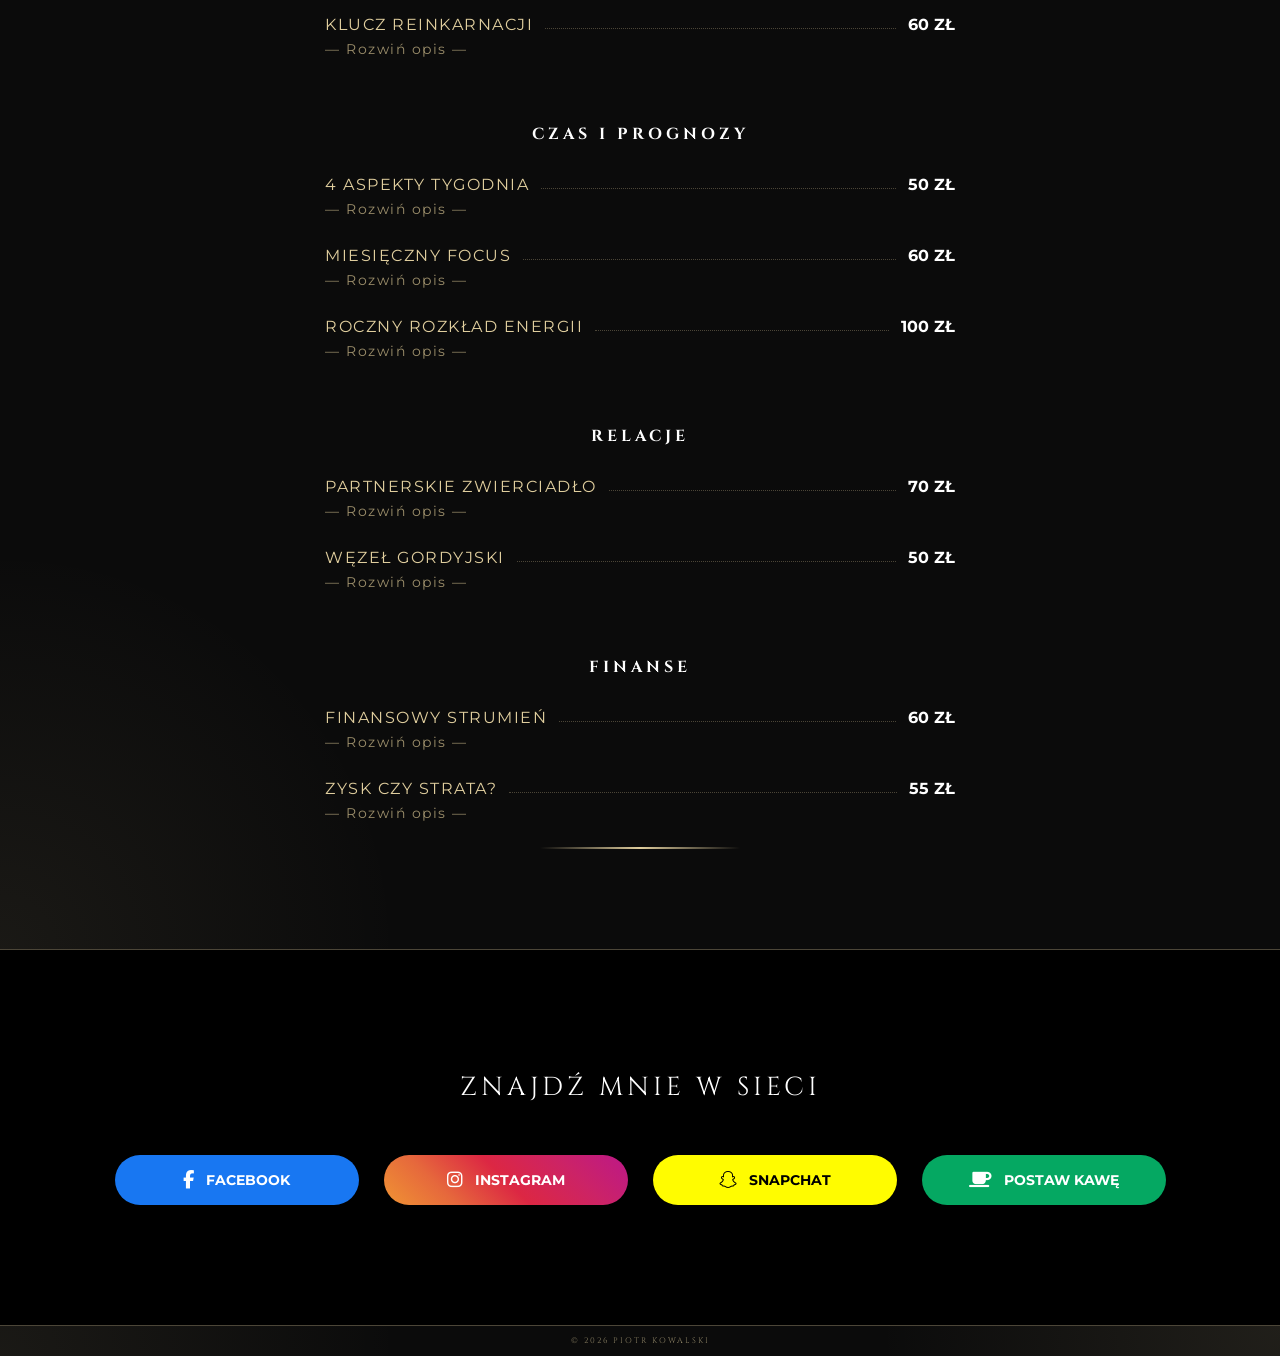
==== commit 8aeb166d: "Update index.html" ====
--- a/index.html
+++ b/index.html
@@ -237,12 +237,8 @@
                     <div class="opis-content">Idealny, gdy zastanawiasz się nad konkretnym ruchem: "Czy wziąć ten kredyt?", "Czy zmienić pracę dla pieniędzy?", "Czy zainwestować w ten kurs?".</div>
                 </div>
             
-            <div class="footer-info reveal">
-                <a href="https://buycoffee.to/petter_tarot" target="_blank" class="social-btn bk">
-                    <i class="fas fa-coffee"></i> POSTAW KAWĘ
-                </a>
-            </div>
             <div class="gold-accent"></div>
+            
         </div>
     </div>
 
--- a/style.css
+++ b/style.css
@@ -129,7 +129,7 @@
 }
 
 .nav-bk:hover {
-    color: #fff !important;
+    color: #e0ce9e !important;
     transform: translateY(-3px);
     box-shadow: 0 6px 20px rgba(0, 255, 164, 0.5);
     filter: brightness(1.1);
@@ -305,7 +305,7 @@
 }
 
 .item-name {
-    font-size: 13px;
+    font-size: 16px;
     letter-spacing: 1.5px;
 }
 
@@ -317,14 +317,14 @@
 
 .price {
     font-weight: bold;
-    font-size: 13px;
+    font-size: 16px;
     color: #fff;
     white-space: nowrap;
 }
 
 .opis-toggle {
     margin-top: 6px;
-    font-size: 13px;
+    font-size: 14px;
     letter-spacing: 1.5px;
     opacity: 0.75;
     cursor: pointer;
@@ -455,13 +455,6 @@
 
 .bk {
     background-color: #05A862;
-}
-
-.footer-info {
-    margin-top: 80px;
-    font-size: 18px;
-    letter-spacing: 1.5px;
-    line-height: 2.2;
 }
 
 .footer-strip {
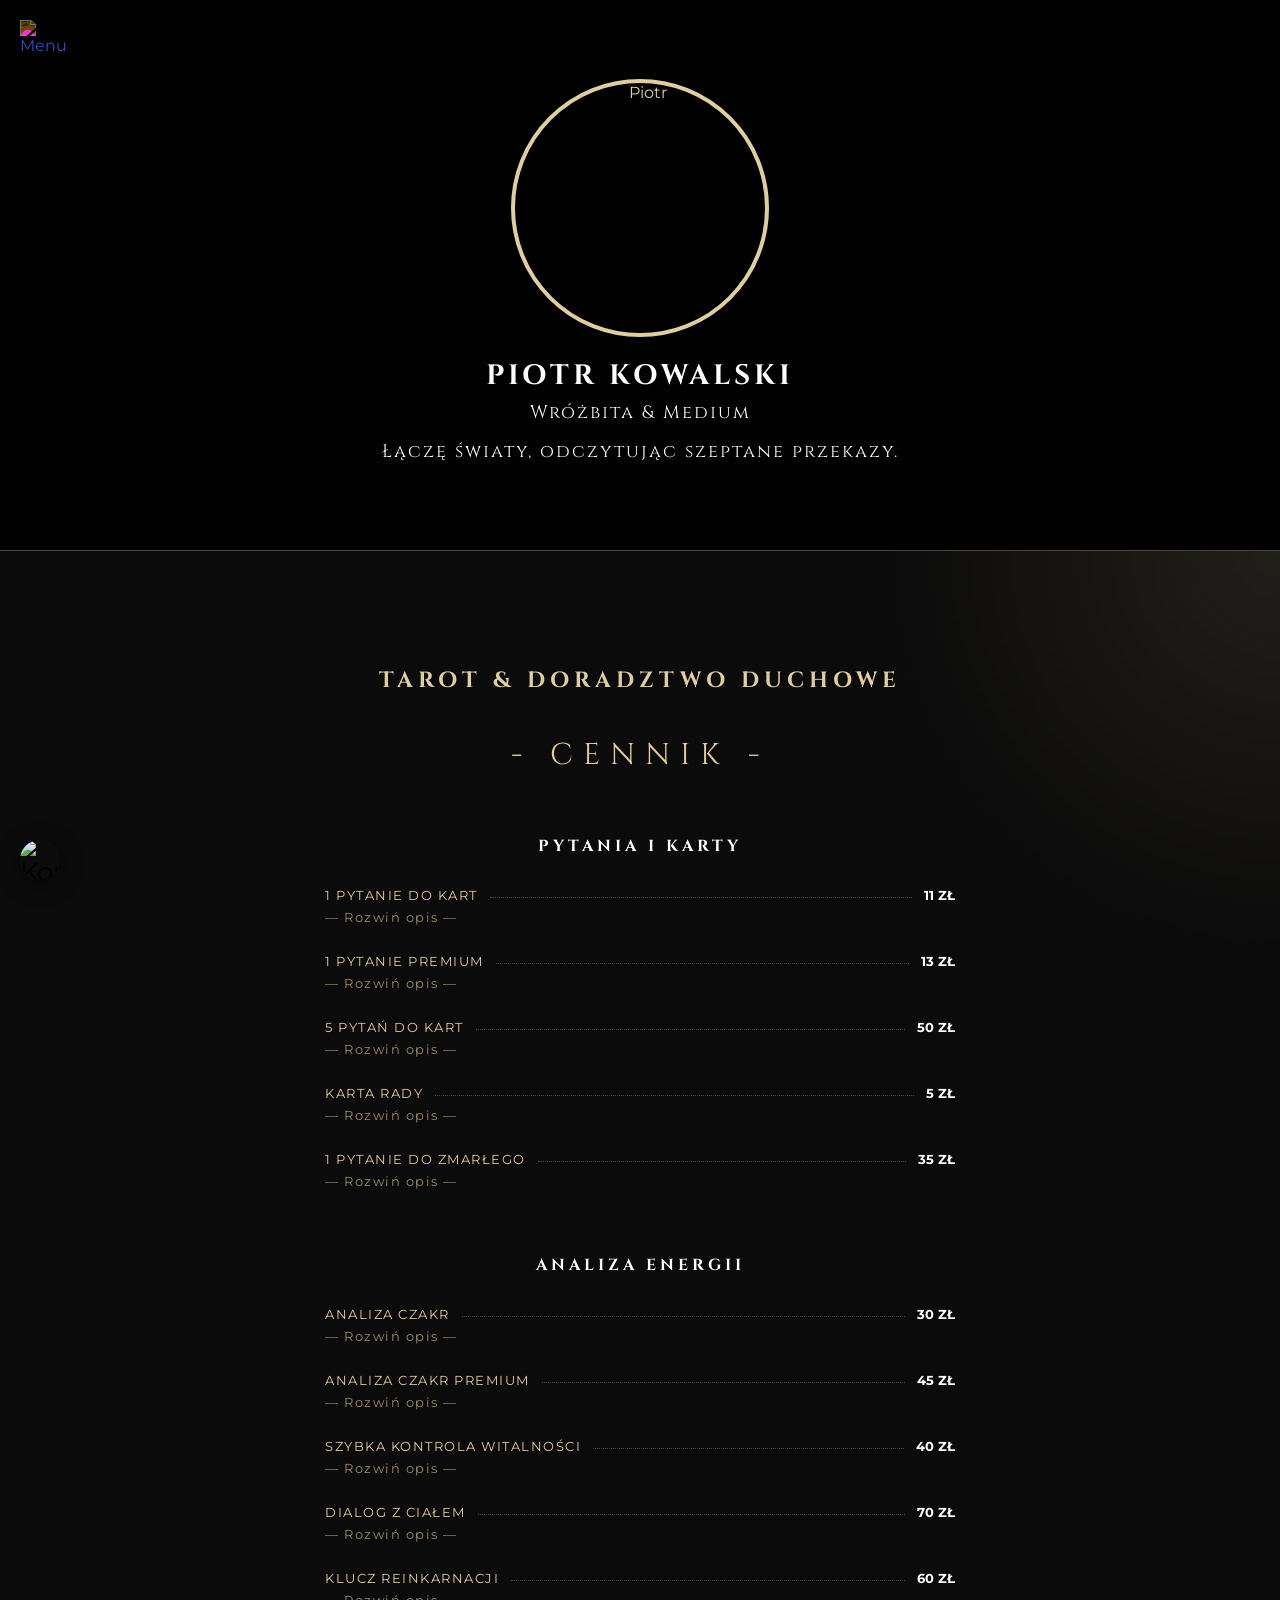
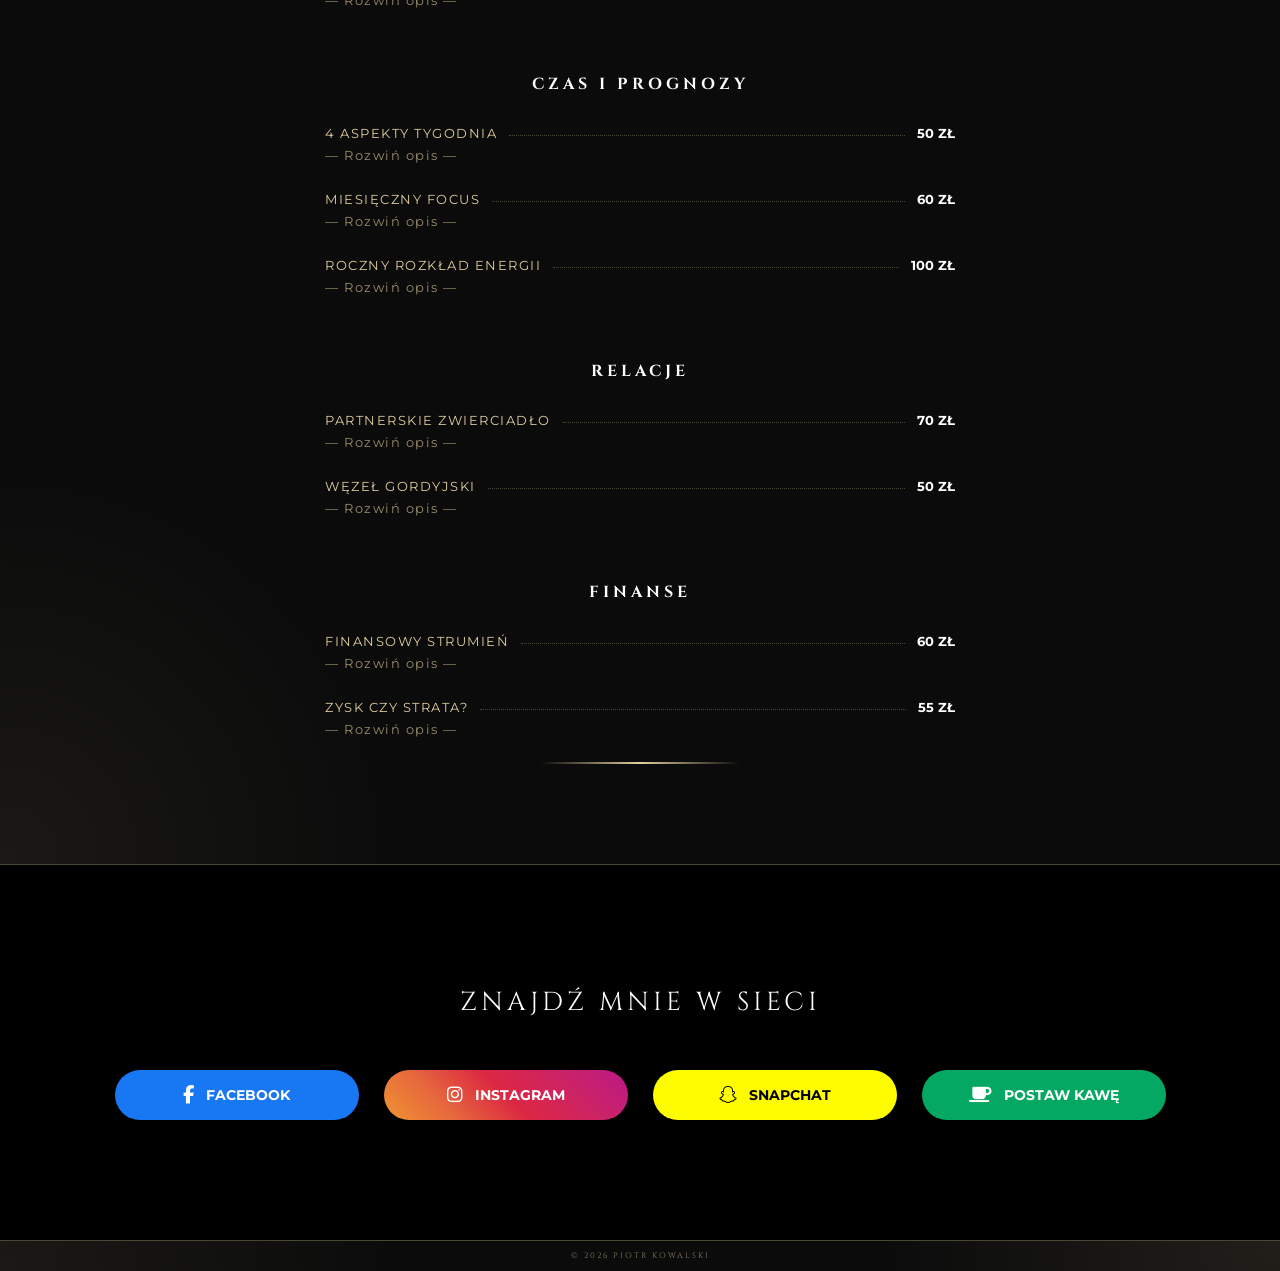
==== commit 00646a4a: "Update index.html" ====
--- a/index.html
+++ b/index.html
@@ -272,7 +272,7 @@
     </div>
     <form action="https://formsubmit.co/slodki8925@o2.pl" method="POST" class="popup-form-fab">
         <input type="hidden" name="_next" value="https://hruston.github.io/Piotrwrozy/dziekuje.html">
-        <input type="hidden" name="_captcha" value="false">
+        <input type="hidden" name="_captcha" value="true">
         
         <input type="text" name="name" placeholder="Twoje Imię" required>
         <input type="email" name="email" placeholder="Twój E-mail" required>
--- a/style.css
+++ b/style.css
@@ -305,7 +305,7 @@
 }
 
 .item-name {
-    font-size: 16px;
+    font-size: 13px;
     letter-spacing: 1.5px;
 }
 
@@ -317,14 +317,14 @@
 
 .price {
     font-weight: bold;
-    font-size: 16px;
+    font-size: 13px;
     color: #fff;
     white-space: nowrap;
 }
 
 .opis-toggle {
     margin-top: 6px;
-    font-size: 14px;
+    font-size: 13px;
     letter-spacing: 1.5px;
     opacity: 0.75;
     cursor: pointer;
@@ -337,7 +337,7 @@
     overflow: hidden;
     opacity: 0;
     transition: max-height 0.45s ease, opacity 0.3s ease, margin-top 0.3s ease;
-    font-size: 13px;
+    font-size: 14px;
     color: #cbb98a;
     line-height: 1.45;
     text-align: left;
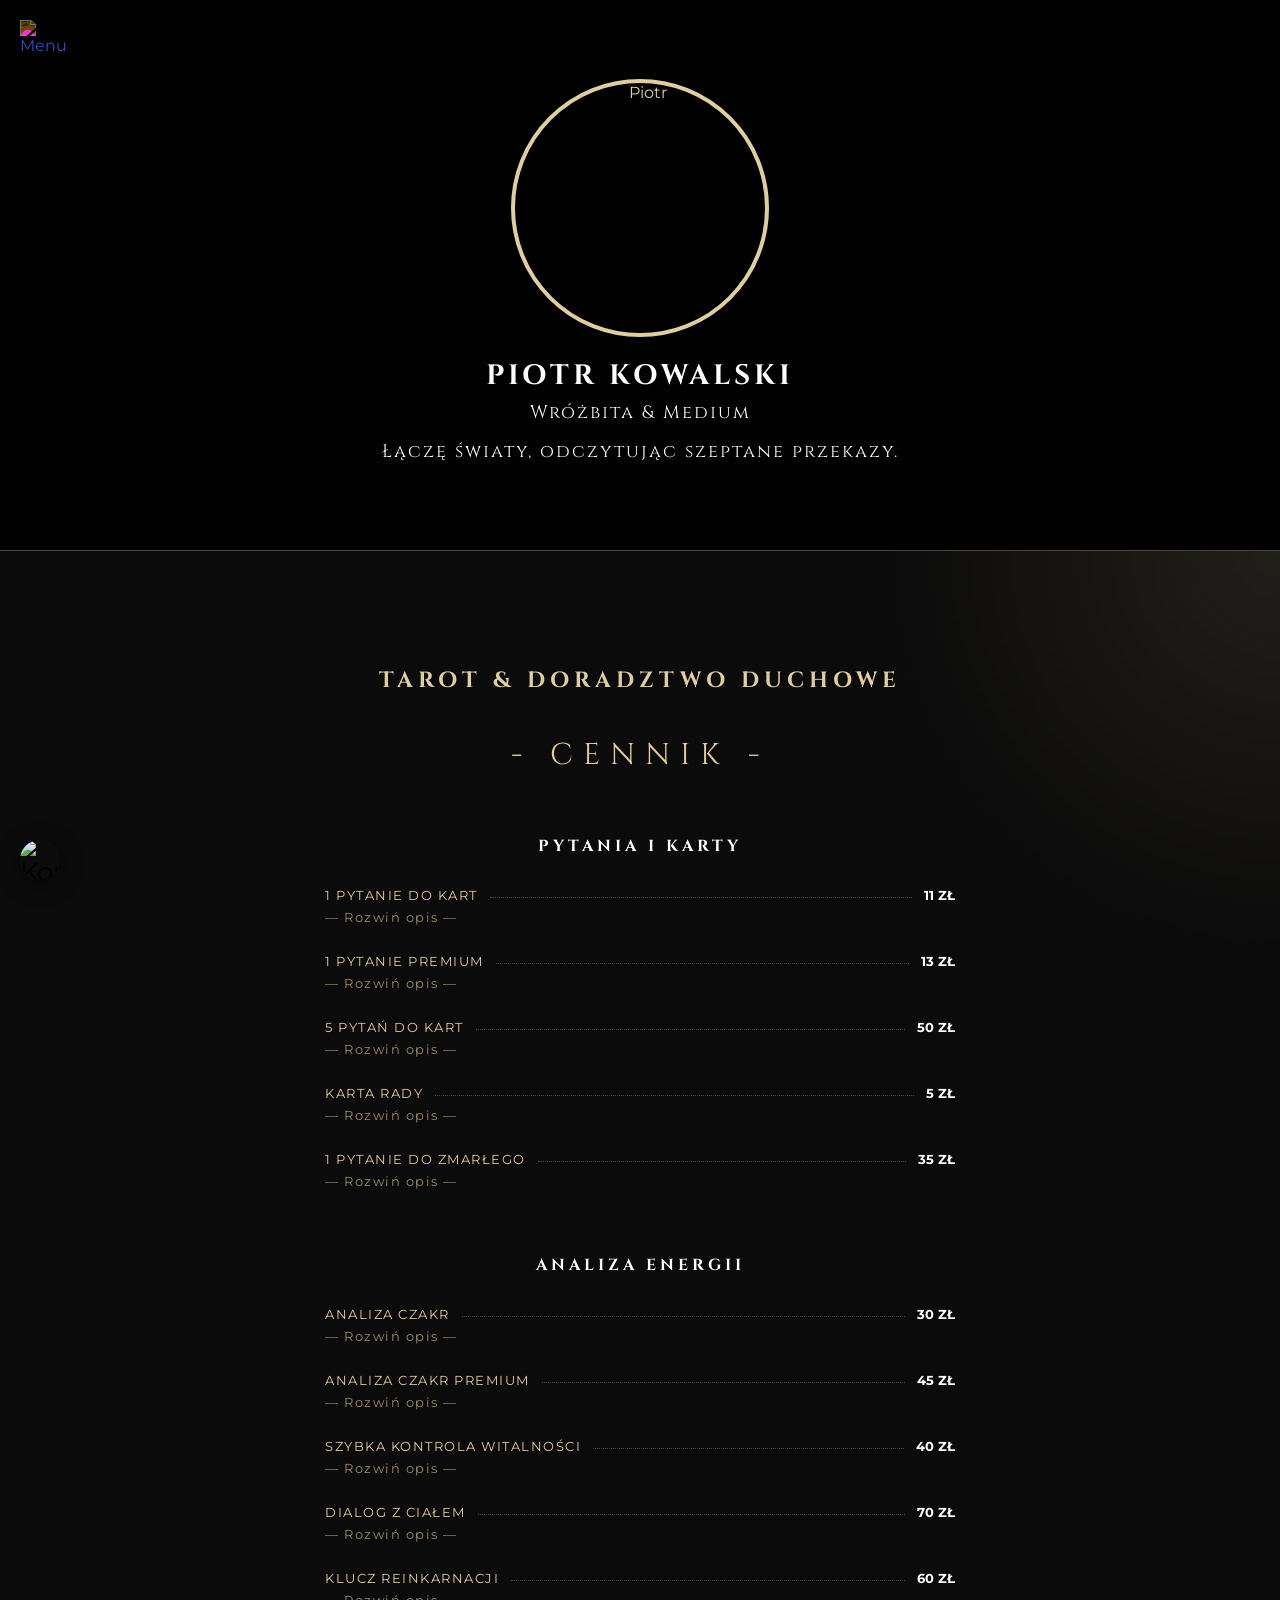
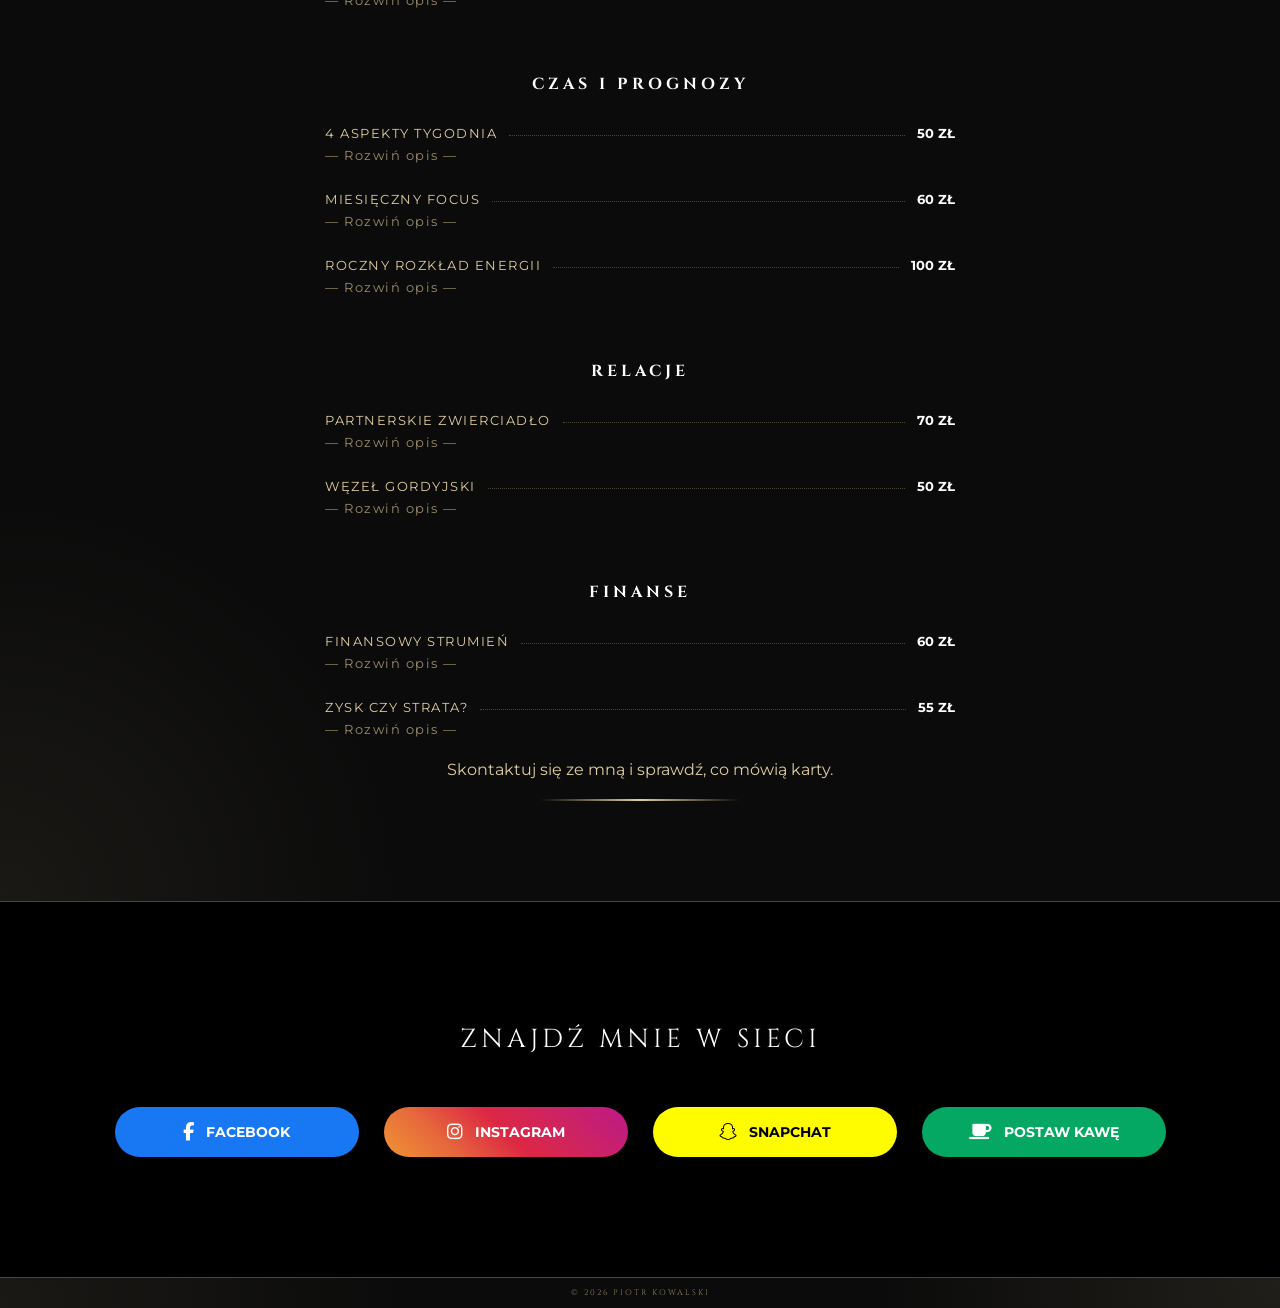
==== commit 3e8f6f31: "Update index.html" ====
--- a/index.html
+++ b/index.html
@@ -237,6 +237,8 @@
                     <div class="opis-content">Idealny, gdy zastanawiasz się nad konkretnym ruchem: "Czy wziąć ten kredyt?", "Czy zmienić pracę dla pieniędzy?", "Czy zainwestować w ten kurs?".</div>
                 </div>
             
+            <div class="pricer-info reveal">Skontaktuj się ze mną i sprawdź, co mówią karty.</div>
+            
             <div class="gold-accent"></div>
             
         </div>
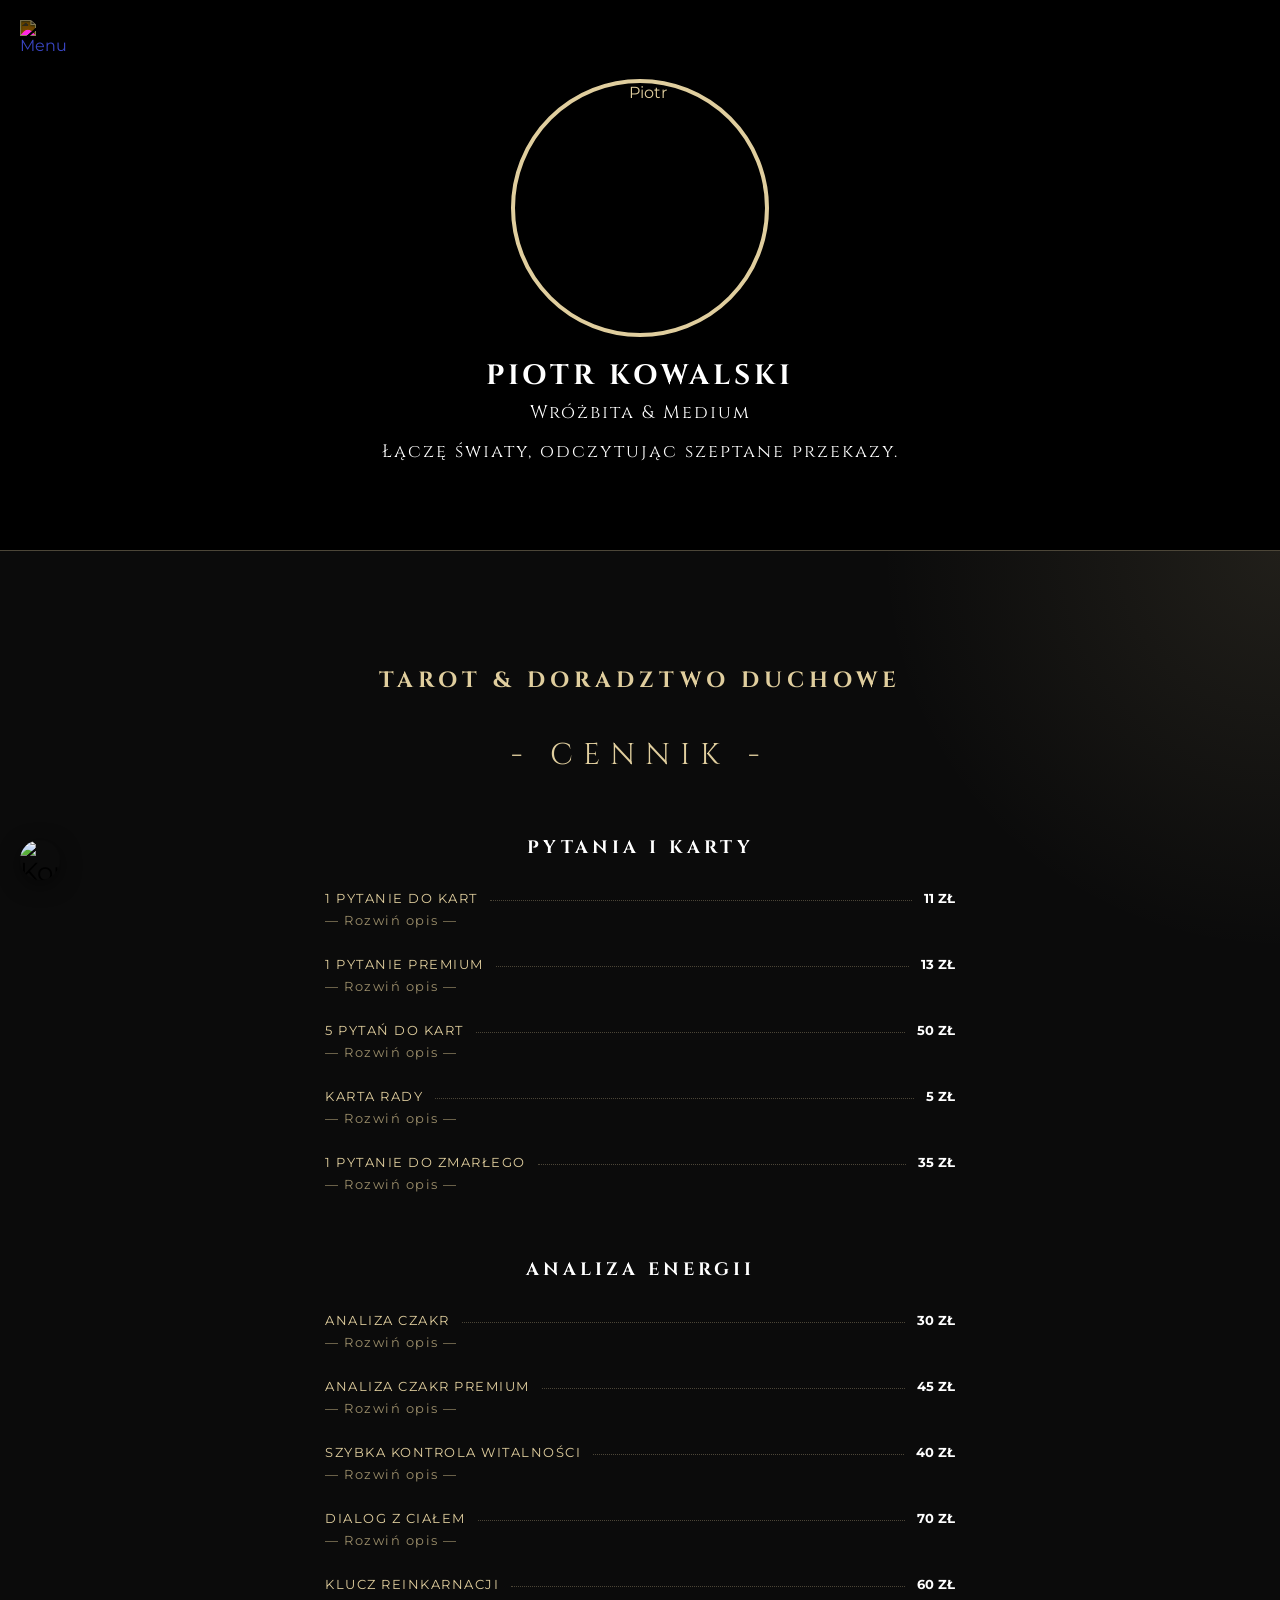
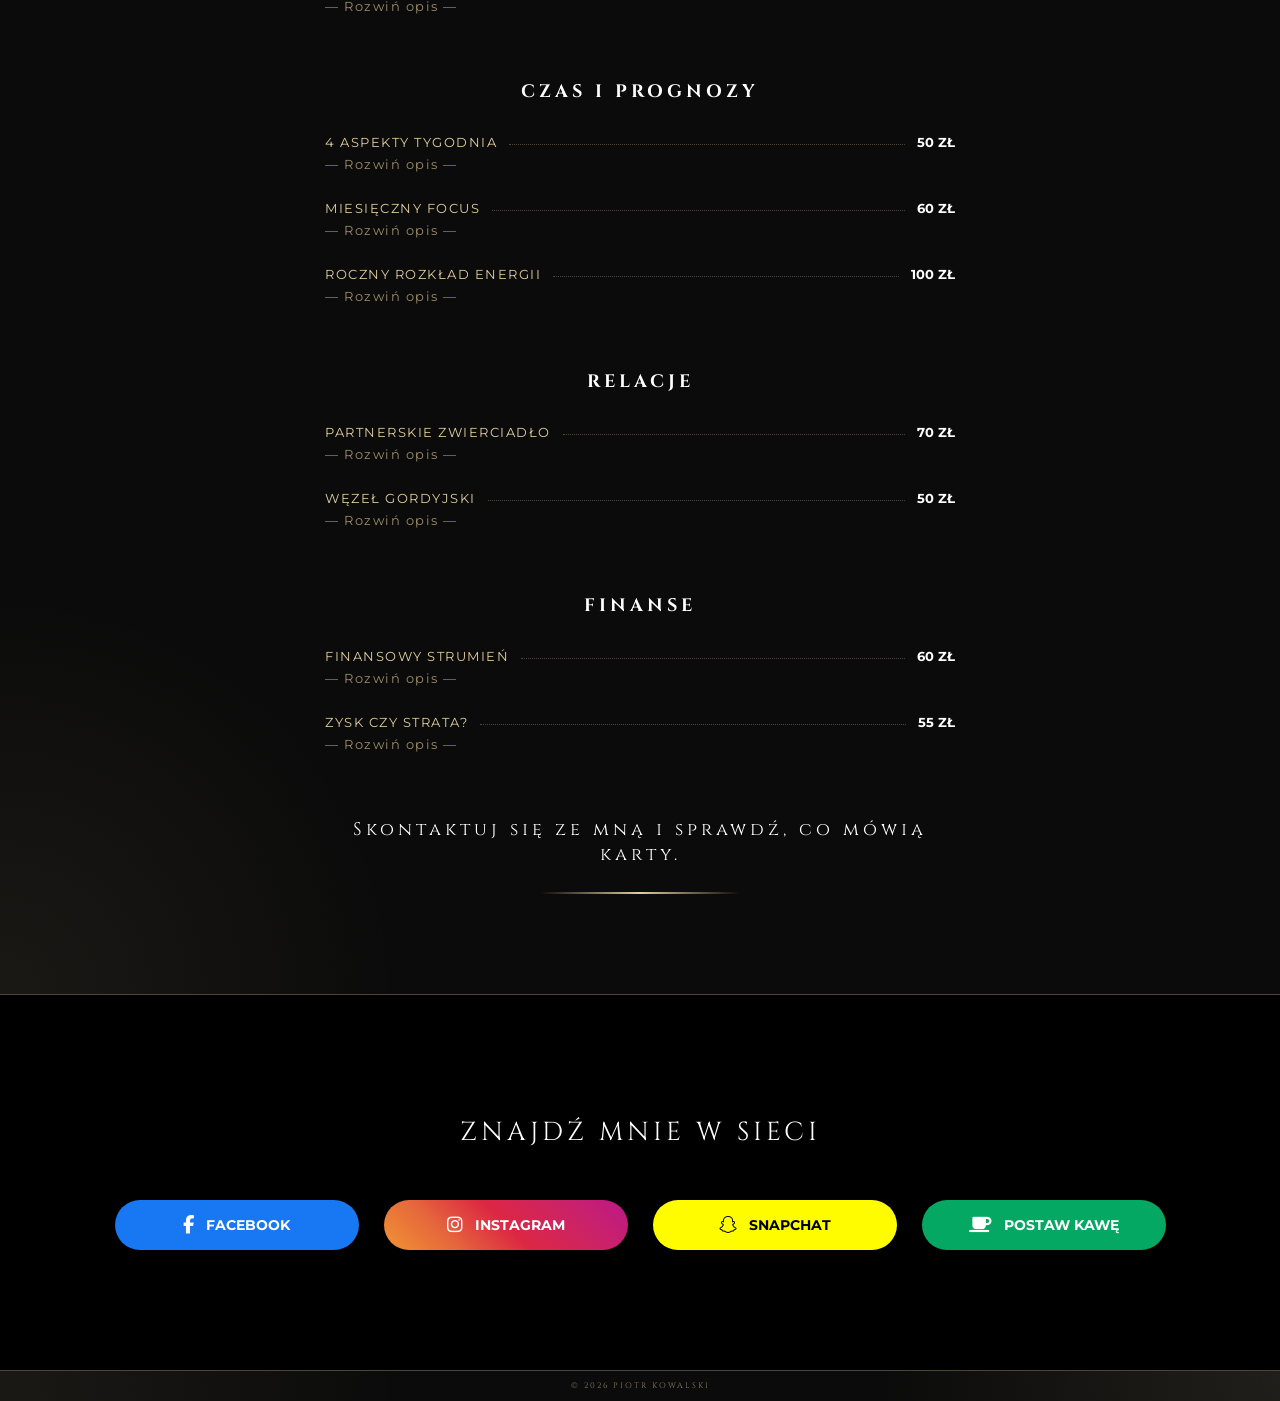
==== commit 518eefee: "Update index.html" ====
--- a/index.html
+++ b/index.html
@@ -31,7 +31,6 @@
             <li><a href="gra.html#gra" target="_blank">Rozrywka</a></li>
             <li><a href="https://bornself.pl/" target="_blank">Kalkulator Numerologiczny</a></li>
             <li><a href="https://ehoroskop.pl/ascendant" target="_blank">Kalkulator Ascendentu</a></li>
-            <li><a href="testkalkulator.html" target="_blank">Test Kalkulatora</a></li>
             <li class="bk-wrapper">
                 <a href="https://buycoffee.to/petter_tarot" target="_blank" class="nav-bk">
                     <i class="fas fa-coffee"></i> POSTAW KAWĘ
@@ -275,6 +274,8 @@
     <form action="https://formsubmit.co/slodki8925@o2.pl" method="POST" class="popup-form-fab">
         <input type="hidden" name="_next" value="https://hruston.github.io/Piotrwrozy/dziekuje.html">
         <input type="hidden" name="_captcha" value="true">
+        <input type="hidden" name="_subject" value="Nowa wiadomość od klienta- Petter-tarot">
+        <input type="hidden" name="_template" value="basic">
         
         <input type="text" name="name" placeholder="Twoje Imię" required>
         <input type="email" name="email" placeholder="Twój E-mail" required>
--- a/style.css
+++ b/style.css
@@ -51,7 +51,7 @@
     backdrop-filter: blur(15px);
     z-index: 1001;
     transition: 0.4s cubic-bezier(0.4, 0, 0.2, 1);
-    padding-top: 80px;
+    padding-top: 60px;
     border-right: 1px solid rgba(224, 206, 158, 0.2);
 }
 
@@ -268,7 +268,7 @@
 
 h2 {
     font-family: 'Cinzel', serif;
-    font-size: 16px;
+    font-size: 18px;
     letter-spacing: 4px;
     margin: 60px 0 25px;
     opacity: 0.9;
@@ -337,7 +337,7 @@
     overflow: hidden;
     opacity: 0;
     transition: max-height 0.45s ease, opacity 0.3s ease, margin-top 0.3s ease;
-    font-size: 14px;
+    font-size: 13px;
     color: #cbb98a;
     line-height: 1.45;
     text-align: left;
@@ -374,6 +374,15 @@
     margin: 0 auto;
     width: 90%;
     text-align: center;
+}
+
+.pricer-info{
+    font-family: 'Cinzel', serif;
+    font-size: 18px;
+    letter-spacing: 4px;
+    margin: 60px 0 25px;
+    opacity: 0.9;
+    color: #fff;
 }
 
 .gold-accent {
